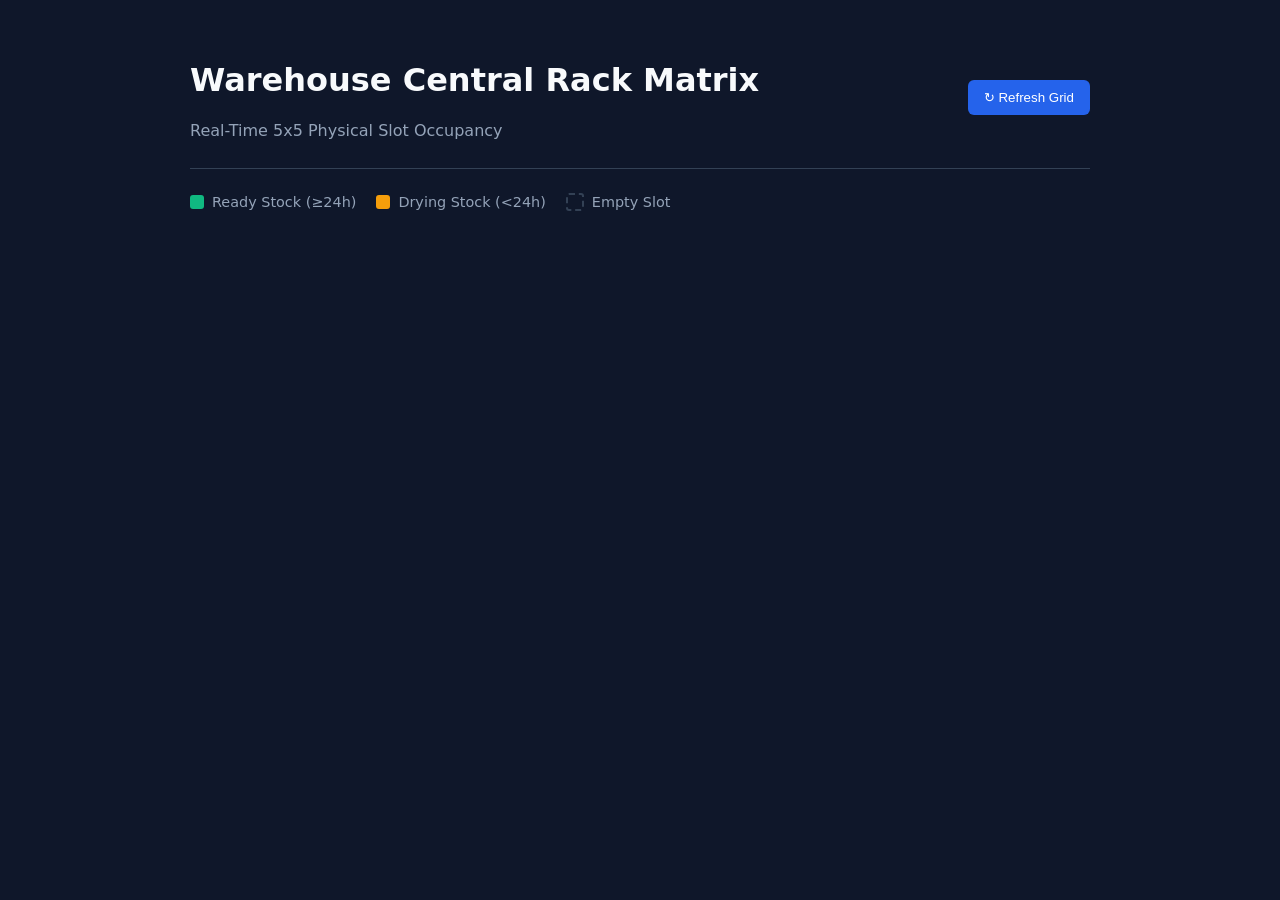
==== templates/admin.html @ e70aa9d1 "working" ====
<!DOCTYPE html>
<html lang="en">
<head>
    <meta charset="UTF-8">
    <meta name="viewport" content="width=device-width, initial-scale=1.0">
    <title>WMS Central Dashboard</title>
    <link rel="stylesheet" href="/static/style.css">
    <style>
        .admin-container { max-width: 900px; margin: 0 auto; padding: 20px; }
        
        /* 5x5 Visual Grid Layout */
        .rack-grid {
            display: grid;
            grid-template-columns: repeat(5, 1fr);
            gap: 15px;
            margin-top: 20px;
        }
        
        .slot-card {
            background: #0f172a;
            border: 2px dashed #334155;
            border-radius: 8px;
            padding: 15px;
            min-height: 100px;
            display: flex;
            flex-direction: column;
            justify-content: space-between;
            text-align: center;
            transition: all 0.3s ease;
        }

        /* State colors */
        .slot-card.occupied-ready {
            border: 2px solid #10b981;
            background: rgba(16, 185, 129, 0.1);
        }

        .slot-card.occupied-drying {
            border: 2px solid #f59e0b;
            background: rgba(245, 158, 11, 0.1);
        }

        .slot-coord { font-size: 0.85rem; color: #64748b; font-weight: bold; }
        .slot-title { font-size: 0.95rem; font-weight: bold; color: #f8fafc; margin: 5px 0; }
        .slot-qty { font-size: 1.2rem; font-weight: bold; }
        .status-badge { font-size: 0.75rem; border-radius: 4px; padding: 2px 6px; font-weight: bold; }
        .badge-ready { background: #10b981; color: #022c22; }
        .badge-drying { background: #f59e0b; color: #451a03; }
        
        .legend { display: flex; gap: 20px; margin-top: 20px; }
        .legend-item { display: flex; align-items: center; gap: 8px; color: #94a3b8; font-size: 0.9rem; }
        .legend-box { width: 14px; height: 14px; border-radius: 3px; }
    </style>
</head>
<body>
    <div class="admin-container">
        <header style="display: flex; justify-content: space-between; align-items: center;">
            <div>
                <h1>Warehouse Central Rack Matrix</h1>
                <p style="color: #94a3b8;">Real-Time 5x5 Physical Slot Occupancy</p>
            </div>
            <button onclick="fetchRackMatrix()" style="padding: 10px 16px; background: #2563eb; color: #fff; border: none; border-radius: 6px; cursor: pointer;">↻ Refresh Grid</button>
        </header>

        <div class="legend">
            <div class="legend-item"><div class="legend-box" style="background: #10b981;"></div> Ready Stock (≥24h)</div>
            <div class="legend-item"><div class="legend-box" style="background: #f59e0b;"></div> Drying Stock (<24h)</div>
            <div class="legend-item"><div class="legend-box" style="border: 2px dashed #334155;"></div> Empty Slot</div>
        </div>

        <div id="rack-matrix-container" class="rack-grid"></div>
    </div>

    <script src="/static/admin.js"></script>
</body>
</html>
---- static/style.css ----
:root {
        --bg-color: #0f172a;
        --card-bg: #1e293b;
        --text-main: #f8fafc;
        --accent-empty: #334155;
        --accent-drying: #f59e0b;
        --accent-ready: #10b981;
    }

    body {
        font-family: system-ui, -apple-system, sans-serif;
        background-color: var(--bg-color);
        color: var(--text-main);
        margin: 0;
        padding: 20px;
    }

    header {
        display: flex;
        justify-content: space-between;
        align-items: center;
        margin-bottom: 24px;
        border-bottom: 1px solid var(--accent-empty);
        padding-bottom: 12px;
    }

    .legend {
        display: flex;
        gap: 16px;
    }

    .legend-item {
        display: flex;
        align-items: center;
        gap: 8px;
        font-size: 0.9rem;
    }

    .dot {
        width: 12px;
        height: 12px;
        border-radius: 50%;
    }

    .dot.empty { background-color: var(--accent-empty); }
    .dot.drying { background-color: var(--accent-drying); }
    .dot.ready { background-color: var(--accent-ready); }

    .grid-container {
        display: grid;
        grid-template-columns: repeat(5, 1fr);
        gap: 12px;
        max-width: 900px;
        margin: 0 auto;
    }

    .rack-slot {
        background-color: var(--card-bg);
        border: 2px solid var(--accent-empty);
        border-radius: 8px;
        aspect-ratio: 1;
        display: flex;
        flex-direction: column;
        justify-content: center;
        align-items: center;
        padding: 8px;
        text-align: center;
        transition: all 0.3s ease;
    }

    .rack-slot.drying {
        border-color: var(--accent-drying);
        box-shadow: 0 0 10px rgba(245, 158, 11, 0.2);
    }

    .rack-slot.ready {
        border-color: var(--accent-ready);
        box-shadow: 0 0 10px rgba(16, 185, 129, 0.2);
    }

    .slot-coord {
        font-size: 0.75rem;
        color: #94a3b8;
        margin-bottom: 4px;
    }

    .slot-title {
        font-weight: bold;
        font-size: 0.95rem;
    }

    .slot-qty {
        font-size: 1.2rem;
        margin: 4px 0;
    }

    .slot-status {
        font-size: 0.75rem;
        padding: 2px 6px;
        border-radius: 4px;
        font-weight: 600;
    }

    .status-drying { background-color: #78350f; color: #fef3c7; }
    .status-ready { background-color: #064e3b; color: #d1fae5; }
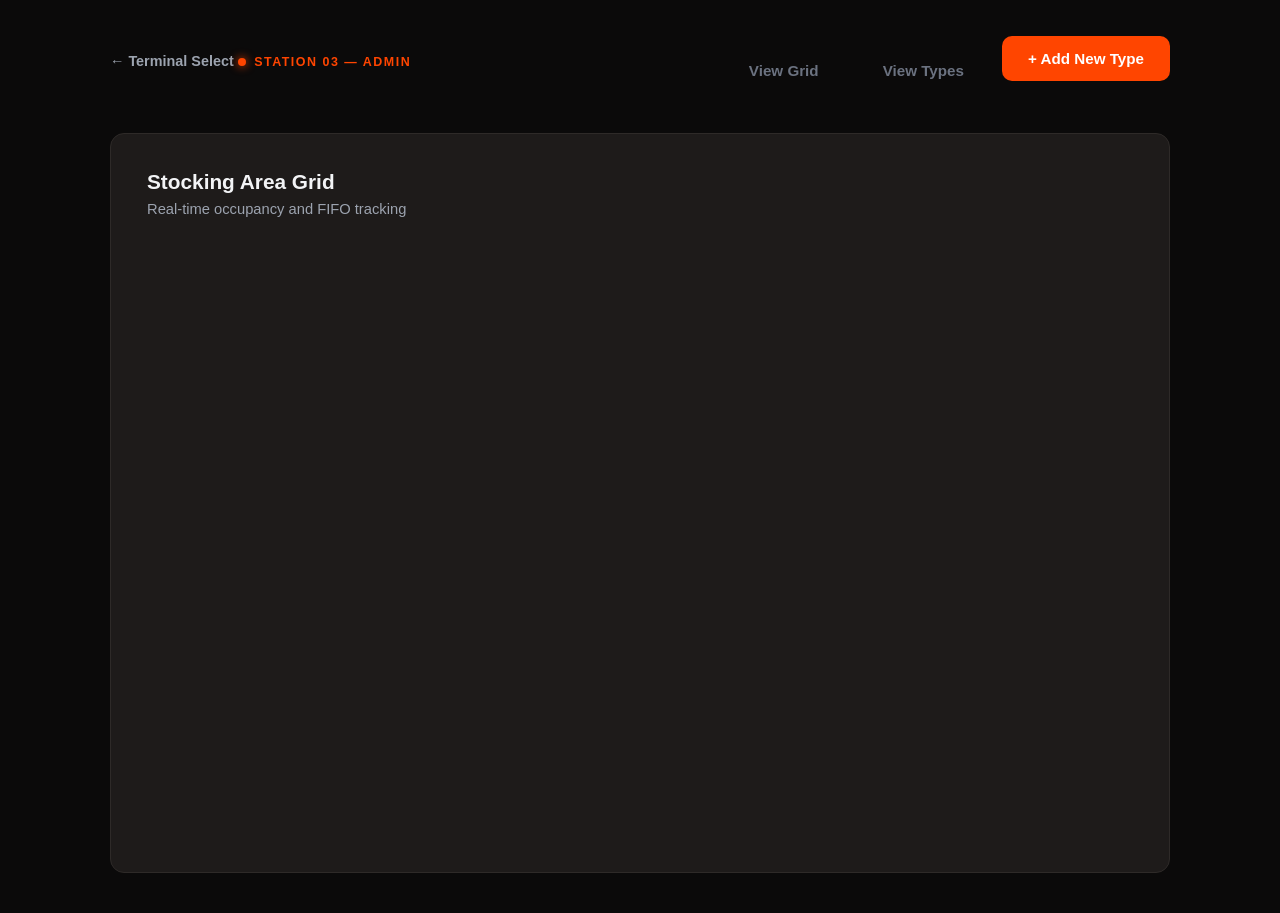
==== commit 47eb263b: "all working for now" ====
--- a/templates/admin.html
+++ b/templates/admin.html
@@ -2,73 +2,187 @@
 <html lang="en">
 <head>
     <meta charset="UTF-8">
-    <meta name="viewport" content="width=device-width, initial-scale=1.0">
-    <title>WMS Central Dashboard</title>
+    <meta name="viewport" content="width=device-width, initial-scale=1.0, maximum-scale=1.0, user-scalable=no">
+    <title>Admin Command Center — Smart Warehouse</title>
     <link rel="stylesheet" href="/static/style.css">
     <style>
-        .admin-container { max-width: 900px; margin: 0 auto; padding: 20px; }
-        
-        /* 5x5 Visual Grid Layout */
+        .admin-nav {
+            display: flex;
+            gap: 12px;
+            align-items: center;
+        }
+
+        .admin-view {
+            display: none;
+            background: var(--bg-card);
+            border: 1px solid var(--border-color);
+            border-radius: 14px;
+            padding: 36px;
+            min-height: calc(100vh - 160px);
+            animation: stage-in 0.3s ease;
+        }
+
+        .admin-view.is-active {
+            display: block;
+        }
+
+        /* Grid View Styles */
         .rack-grid {
             display: grid;
             grid-template-columns: repeat(5, 1fr);
-            gap: 15px;
+            gap: 12px;
             margin-top: 20px;
         }
-        
+
         .slot-card {
-            background: #0f172a;
-            border: 2px dashed #334155;
-            border-radius: 8px;
-            padding: 15px;
-            min-height: 100px;
+            background: var(--bg-main);
+            border: 1.5px solid var(--border-color);
+            border-radius: 10px;
+            padding: 14px;
+            min-height: 125px;
             display: flex;
             flex-direction: column;
             justify-content: space-between;
             text-align: center;
-            transition: all 0.3s ease;
+            transition: all 0.2s ease;
         }
 
-        /* State colors */
         .slot-card.occupied-ready {
-            border: 2px solid #10b981;
-            background: rgba(16, 185, 129, 0.1);
+            border-color: var(--status-ready);
+            background: var(--status-ready-bg);
         }
 
         .slot-card.occupied-drying {
-            border: 2px solid #f59e0b;
-            background: rgba(245, 158, 11, 0.1);
+            border-color: var(--status-drying);
+            background: var(--status-drying-bg);
         }
 
-        .slot-coord { font-size: 0.85rem; color: #64748b; font-weight: bold; }
-        .slot-title { font-size: 0.95rem; font-weight: bold; color: #f8fafc; margin: 5px 0; }
-        .slot-qty { font-size: 1.2rem; font-weight: bold; }
-        .status-badge { font-size: 0.75rem; border-radius: 4px; padding: 2px 6px; font-weight: bold; }
-        .badge-ready { background: #10b981; color: #022c22; }
-        .badge-drying { background: #f59e0b; color: #451a03; }
+        .slot-coord { font-size: 0.75rem; color: var(--text-muted); font-weight: 800; letter-spacing: 1px; }
+        .slot-title { font-size: 0.95rem; font-weight: 800; color: var(--text-primary); margin: 4px 0; }
+        .slot-qty { font-size: 1.1rem; font-weight: 800; }
         
-        .legend { display: flex; gap: 20px; margin-top: 20px; }
-        .legend-item { display: flex; align-items: center; gap: 8px; color: #94a3b8; font-size: 0.9rem; }
-        .legend-box { width: 14px; height: 14px; border-radius: 3px; }
+        .status-badge { 
+            font-size: 0.7rem; 
+            border-radius: 6px; 
+            padding: 4px 8px; 
+            font-weight: 800; 
+            text-transform: uppercase;
+            letter-spacing: 0.5px;
+            display: inline-block;
+        }
+        .badge-ready { background: var(--status-ready); color: #000; }
+        .badge-drying { background: var(--status-drying); color: #000; }
+        .timing-info { font-size: 0.75rem; font-weight: 700; margin-top: 6px; line-height: 1.3; }
+
+        /* Types View Styles */
+        .types-grid {
+            display: grid;
+            grid-template-columns: repeat(auto-fill, minmax(280px, 1fr));
+            gap: 20px;
+            margin-top: 24px;
+        }
+
+        .type-card {
+            background: var(--bg-main);
+            border: 1px solid var(--border-color);
+            border-radius: 12px;
+            padding: 24px;
+            display: flex;
+            flex-direction: column;
+            gap: 16px;
+        }
+        
+        .type-photo-placeholder {
+            width: 100%;
+            height: 120px;
+            background: var(--bg-hover);
+            border: 1px dashed var(--border-light);
+            border-radius: 8px;
+            display: flex;
+            align-items: center;
+            justify-content: center;
+            color: var(--text-muted);
+            font-size: 0.85rem;
+            font-weight: 600;
+        }
+
+        .type-stat-row {
+            display: flex;
+            justify-content: space-between;
+            align-items: center;
+            padding-bottom: 8px;
+            border-bottom: 1px solid var(--border-color);
+        }
+        
+        .type-stat-row:last-child { border-bottom: none; padding-bottom: 0; }
+        .stat-label { font-size: 0.85rem; color: var(--text-secondary); font-weight: 600; }
+        .stat-value { font-size: 0.95rem; color: var(--text-primary); font-weight: 800; }
+
+        /* Dummy Form */
+        .form-group { display: flex; flex-direction: column; gap: 6px; margin-bottom: 16px; max-width: 400px; }
+        .form-label { font-size: 0.85rem; color: var(--text-secondary); font-weight: 600; }
+        .form-input {
+            background: var(--bg-main);
+            border: 1px solid var(--border-color);
+            border-radius: 8px;
+            padding: 12px;
+            color: var(--text-primary);
+            font-size: 0.95rem;
+        }
     </style>
 </head>
-<body>
-    <div class="admin-container">
-        <header style="display: flex; justify-content: space-between; align-items: center;">
+<body class="terminal-body">
+
+    <div class="dispatch-wrapper">
+        <header class="terminal-header">
             <div>
-                <h1>Warehouse Central Rack Matrix</h1>
-                <p style="color: #94a3b8;">Real-Time 5x5 Physical Slot Occupancy</p>
+                <a href="/" class="back-link">&larr; Terminal Select</a>
+                <div class="terminal-tag" style="margin-top: 8px;"><span class="status-dot"></span> STATION 03 — ADMIN</div>
             </div>
-            <button onclick="fetchRackMatrix()" style="padding: 10px 16px; background: #2563eb; color: #fff; border: none; border-radius: 6px; cursor: pointer;">↻ Refresh Grid</button>
+            <div class="admin-nav">
+                <button class="btn-ghost" onclick="switchView('grid')">View Grid</button>
+                <button class="btn-ghost" onclick="switchView('types')">View Types</button>
+                <button class="btn-primary" onclick="switchView('add')">+ Add New Type</button>
+            </div>
         </header>
 
-        <div class="legend">
-            <div class="legend-item"><div class="legend-box" style="background: #10b981;"></div> Ready Stock (≥24h)</div>
-            <div class="legend-item"><div class="legend-box" style="background: #f59e0b;"></div> Drying Stock (<24h)</div>
-            <div class="legend-item"><div class="legend-box" style="border: 2px dashed #334155;"></div> Empty Slot</div>
-        </div>
+        <!-- VIEW: Grid -->
+        <section id="view-grid" class="admin-view is-active">
+            <div style="display: flex; justify-content: space-between; align-items: center; margin-bottom: 24px;">
+                <div>
+                    <h2 class="panel-title">Stocking Area Grid</h2>
+                    <p class="panel-sub">Real-time occupancy and FIFO tracking</p>
+                </div>
+            </div>
+            <div id="rack-matrix-container" class="rack-grid"></div>
+        </section>
 
-        <div id="rack-matrix-container" class="rack-grid"></div>
+        <!-- VIEW: Types -->
+        <section id="view-types" class="admin-view">
+            <h2 class="panel-title">Core Types Inventory</h2>
+            <p class="panel-sub">Aggregated stock and unit specifications</p>
+            <div id="types-grid-container" class="types-grid"></div>
+        </section>
+
+        <!-- VIEW: Add Type (Non-functional UI placeholder) -->
+        <section id="view-add" class="admin-view">
+            <h2 class="panel-title">Register New Core Type</h2>
+            <p class="panel-sub" style="margin-bottom: 24px;">Configure a new core profile for AI detection. (UI Placeholder)</p>
+            
+            <div class="form-group">
+                <label class="form-label">Core Type Name</label>
+                <input type="text" class="form-input" placeholder="e.g., Valve Body A" disabled>
+            </div>
+            <div class="form-group">
+                <label class="form-label">Unit Weight (grams)</label>
+                <input type="text" class="form-input" placeholder="e.g., 250.5" disabled>
+            </div>
+            <div class="form-group">
+                <label class="form-label">Reference Image (AI Training)</label>
+                <input type="file" class="form-input" disabled>
+            </div>
+            <button class="btn-primary" disabled style="opacity: 0.5; cursor: not-allowed;">Save Core Type</button>
+        </section>
     </div>
 
     <script src="/static/admin.js"></script>
--- a/static/style.css
+++ b/static/style.css
@@ -1,105 +1,997 @@
-    :root {
-        --bg-color: #0f172a;
-        --card-bg: #1e293b;
-        --text-main: #f8fafc;
-        --accent-empty: #334155;
-        --accent-drying: #f59e0b;
-        --accent-ready: #10b981;
-    }
-
-    body {
-        font-family: system-ui, -apple-system, sans-serif;
-        background-color: var(--bg-color);
-        color: var(--text-main);
-        margin: 0;
-        padding: 20px;
-    }
-
-    header {
-        display: flex;
-        justify-content: space-between;
-        align-items: center;
-        margin-bottom: 24px;
-        border-bottom: 1px solid var(--accent-empty);
-        padding-bottom: 12px;
-    }
-
-    .legend {
-        display: flex;
-        gap: 16px;
-    }
-
-    .legend-item {
-        display: flex;
-        align-items: center;
-        gap: 8px;
-        font-size: 0.9rem;
-    }
-
-    .dot {
-        width: 12px;
-        height: 12px;
-        border-radius: 50%;
-    }
-
-    .dot.empty { background-color: var(--accent-empty); }
-    .dot.drying { background-color: var(--accent-drying); }
-    .dot.ready { background-color: var(--accent-ready); }
-
-    .grid-container {
-        display: grid;
-        grid-template-columns: repeat(5, 1fr);
-        gap: 12px;
-        max-width: 900px;
-        margin: 0 auto;
-    }
-
-    .rack-slot {
-        background-color: var(--card-bg);
-        border: 2px solid var(--accent-empty);
-        border-radius: 8px;
-        aspect-ratio: 1;
-        display: flex;
-        flex-direction: column;
-        justify-content: center;
-        align-items: center;
-        padding: 8px;
-        text-align: center;
-        transition: all 0.3s ease;
-    }
-
-    .rack-slot.drying {
-        border-color: var(--accent-drying);
-        box-shadow: 0 0 10px rgba(245, 158, 11, 0.2);
-    }
-
-    .rack-slot.ready {
-        border-color: var(--accent-ready);
-        box-shadow: 0 0 10px rgba(16, 185, 129, 0.2);
-    }
-
-    .slot-coord {
-        font-size: 0.75rem;
-        color: #94a3b8;
-        margin-bottom: 4px;
-    }
-
-    .slot-title {
-        font-weight: bold;
-        font-size: 0.95rem;
-    }
-
-    .slot-qty {
-        font-size: 1.2rem;
-        margin: 4px 0;
-    }
-
-    .slot-status {
-        font-size: 0.75rem;
-        padding: 2px 6px;
-        border-radius: 4px;
-        font-weight: 600;
-    }
-
-    .status-drying { background-color: #78350f; color: #fef3c7; }
-    .status-ready { background-color: #064e3b; color: #d1fae5; }
+:root {
+  --bg-main: #111010;
+  --bg-sidebar: #171514;
+  --bg-card: #1e1b1a;
+  --bg-hover: #282422;
+  --border-color: #2e2a28;
+  --border-light: #3d3734;
+  
+  --text-primary: #f3f4f6;
+  --text-secondary: #9ca3af;
+  --text-muted: #6b7280;
+
+  --accent-orange: #ff4500;
+  --accent-orange-hover: #e03e00;
+  
+  --status-ready: #10b981;
+  --status-ready-bg: rgba(16, 185, 129, 0.15);
+  --status-drying: #f59e0b;
+  --status-drying-bg: rgba(245, 158, 11, 0.15);
+  --status-error: #f43f5e;
+  --status-error-bg: rgba(244, 63, 94, 0.15);
+
+  --sidebar-width: 260px;
+}
+
+* {
+  box-sizing: border-box;
+  margin: 0;
+  padding: 0;
+  font-family: -apple-system, BlinkMacSystemFont, "Segoe UI", Roboto, Helvetica, Arial, sans-serif;
+  -webkit-tap-highlight-color: transparent;
+}
+
+body {
+  background-color: var(--bg-main);
+  color: var(--text-primary);
+  min-height: 100vh;
+  font-size: 1rem;
+}
+
+/* Tablet & Touch Layout */
+.portal-body {
+  display: flex;
+  justify-content: center;
+  align-items: center;
+  background-color: #0b0a0a;
+  min-height: 100vh;
+  padding: 24px;
+}
+
+.portal-wrapper {
+  max-width: 1200px;
+  width: 100%;
+  margin: 0 auto;
+}
+
+.portal-header {
+  text-align: center;
+  margin-bottom: 40px;
+}
+
+.portal-sys-tag {
+  font-size: 0.85rem;
+  font-weight: 800;
+  color: var(--accent-orange);
+  letter-spacing: 2px;
+  text-transform: uppercase;
+  margin-bottom: 14px;
+  display: inline-flex;
+  align-items: center;
+  gap: 10px;
+}
+
+.status-dot {
+  width: 8px;
+  height: 8px;
+  border-radius: 50%;
+  background: var(--accent-orange);
+  box-shadow: 0 0 10px var(--accent-orange);
+}
+
+.portal-title {
+  font-size: 2.5rem;
+  font-weight: 900;
+  letter-spacing: -0.5px;
+  margin-bottom: 10px;
+  color: var(--text-primary);
+}
+
+.portal-subtitle {
+  color: var(--text-secondary);
+  font-size: 1.1rem;
+}
+
+/* Scaled Grid for Tablets */
+.portal-grid {
+  display: grid;
+  grid-template-columns: repeat(3, 1fr);
+  gap: 28px;
+}
+
+@media (max-width: 900px) {
+  .portal-grid {
+    grid-template-columns: 1fr;
+  }
+  .portal-title {
+    font-size: 2rem;
+  }
+}
+
+/* Station Cards */
+.card {
+  background: var(--bg-card);
+  border: 1px solid var(--border-color);
+  border-radius: 12px;
+  padding: 32px 28px;
+}
+
+.station-card {
+  display: flex;
+  flex-direction: column;
+  height: 100%;
+  min-height: 320px;
+  cursor: pointer;
+  user-select: none;
+  transition: border-color 0.2s ease, transform 0.2s ease, background 0.2s ease, box-shadow 0.2s ease;
+}
+
+.station-card:hover, .station-card:active {
+  border-color: var(--accent-orange);
+  background: var(--bg-hover);
+  transform: translateY(-3px);
+  box-shadow: 0 12px 24px rgba(0,0,0,0.4);
+}
+
+.card-top {
+  display: flex;
+  justify-content: flex-start;
+  align-items: center;
+  margin-bottom: 24px;
+}
+
+.terminal-badge {
+  font-size: 0.85rem;
+  font-weight: 800;
+  color: var(--text-muted);
+  letter-spacing: 1px;
+  text-transform: uppercase;
+}
+
+.card-title {
+  font-size: 1.5rem;
+  font-weight: 800;
+  margin-bottom: 12px;
+  color: var(--text-primary);
+}
+
+.card-desc {
+  color: var(--text-secondary);
+  font-size: 0.95rem;
+  line-height: 1.6;
+  margin-bottom: 36px;
+  flex-grow: 1;
+}
+
+/* Card Footer - Bottom Left Action Text */
+.card-footer {
+  display: flex;
+  justify-content: flex-start;
+  align-items: center;
+  border-top: 1px solid var(--border-color);
+  padding-top: 20px;
+}
+
+.action-text {
+  font-size: 1.05rem;
+  font-weight: 800;
+  color: var(--accent-orange);
+  display: inline-flex;
+  align-items: center;
+  gap: 8px;
+  transition: transform 0.2s ease;
+}
+
+.station-card:hover .action-text {
+  transform: translateX(6px);
+}
+
+.portal-footer {
+  margin-top: 50px;
+  padding-top: 24px;
+  border-top: 1px solid var(--border-color);
+  display: flex;
+  justify-content: space-between;
+  font-size: 0.85rem;
+  color: var(--text-muted);
+}
+
+/* Security PIN Modal */
+.modal-backdrop {
+  position: fixed;
+  top: 0;
+  left: 0;
+  width: 100vw;
+  height: 100vh;
+  background: rgba(0, 0, 0, 0.85);
+  backdrop-filter: blur(8px);
+  display: flex;
+  justify-content: center;
+  align-items: center;
+  opacity: 0;
+  pointer-events: none;
+  transition: opacity 0.25s ease;
+  z-index: 2000;
+}
+
+.modal-backdrop.active {
+  opacity: 1;
+  pointer-events: auto;
+}
+
+.pin-modal-card {
+  background: var(--bg-card);
+  border: 1px solid var(--border-light);
+  border-radius: 16px;
+  padding: 32px;
+  width: 100%;
+  max-width: 380px;
+  box-shadow: 0 20px 50px rgba(0,0,0,0.8);
+  text-align: center;
+}
+
+.modal-header {
+  display: flex;
+  justify-content: space-between;
+  align-items: center;
+  margin-bottom: 12px;
+}
+
+.section-label {
+  font-size: 0.75rem;
+  font-weight: 800;
+  color: var(--accent-orange);
+  text-transform: uppercase;
+  letter-spacing: 1px;
+}
+
+.close-btn {
+  background: none;
+  border: none;
+  color: var(--text-muted);
+  font-size: 1.8rem;
+  cursor: pointer;
+  line-height: 1;
+}
+
+.close-btn:hover { color: var(--text-primary); }
+
+.modal-title {
+  font-size: 1.3rem;
+  font-weight: 800;
+  margin-bottom: 6px;
+}
+
+.modal-subtitle {
+  font-size: 0.85rem;
+  color: var(--text-secondary);
+  margin-bottom: 24px;
+}
+
+/* PIN Indicator Dots */
+.pin-display {
+  display: flex;
+  justify-content: center;
+  gap: 16px;
+  margin-bottom: 16px;
+}
+
+.pin-dot {
+  width: 16px;
+  height: 16px;
+  border-radius: 50%;
+  border: 2px solid var(--border-light);
+  transition: background 0.15s ease, border-color 0.15s ease, transform 0.15s ease;
+}
+
+.pin-dot.filled {
+  background: var(--accent-orange);
+  border-color: var(--accent-orange);
+  transform: scale(1.1);
+}
+
+.pin-dot.error {
+  background: var(--status-error);
+  border-color: var(--status-error);
+}
+
+.pin-error-text {
+  font-size: 0.8rem;
+  font-weight: 700;
+  color: var(--status-error);
+  height: 20px;
+  margin-bottom: 12px;
+  display: none;
+}
+
+/* Numeric Keypad */
+.pin-pad {
+  display: grid;
+  grid-template-columns: repeat(3, 1fr);
+  gap: 12px;
+  margin-bottom: 20px;
+}
+
+.pin-key {
+  background: var(--bg-main);
+  border: 1px solid var(--border-color);
+  color: var(--text-primary);
+  font-size: 1.4rem;
+  font-weight: 700;
+  padding: 16px;
+  border-radius: 10px;
+  cursor: pointer;
+  user-select: none;
+  transition: background 0.1s ease, border-color 0.1s ease;
+}
+
+.pin-key:active {
+  background: var(--bg-hover);
+  border-color: var(--accent-orange);
+}
+
+.pin-key.action {
+  font-size: 1.1rem;
+  color: var(--text-secondary);
+}
+
+.pin-key.submit {
+  color: var(--status-ready);
+}
+
+.demo-hint {
+  font-size: 0.75rem;
+  color: var(--text-muted);
+}
+/* ─── Intake Terminal ─────────────────────────────────────────────── */
+
+.terminal-body {
+  background-color: #0b0a0a;
+  min-height: 100vh;
+}
+
+.terminal-wrapper {
+  max-width: 560px;
+  margin: 0 auto;
+  padding: 24px 20px 60px;
+  min-height: 100vh;
+  display: flex;
+  flex-direction: column;
+}
+
+.terminal-header {
+  display: flex;
+  justify-content: space-between;
+  align-items: center;
+  margin-bottom: 40px;
+}
+
+.back-link {
+  color: var(--text-secondary);
+  text-decoration: none;
+  font-size: 0.9rem;
+  font-weight: 600;
+  transition: color 0.15s ease;
+}
+
+.back-link:hover { color: var(--text-primary); }
+
+.terminal-tag {
+  font-size: 0.78rem;
+  font-weight: 800;
+  color: var(--accent-orange);
+  letter-spacing: 1.5px;
+  display: inline-flex;
+  align-items: center;
+  gap: 8px;
+}
+
+.intake-stage {
+  flex: 1;
+  display: flex;
+  align-items: center;
+  justify-content: center;
+}
+
+.stage-panel {
+  display: none;
+  flex-direction: column;
+  align-items: center;
+  text-align: center;
+  width: 100%;
+}
+
+.stage-panel.is-active {
+  display: flex;
+  animation: stage-in 0.35s ease;
+}
+
+@keyframes stage-in {
+  from { opacity: 0; transform: translateY(8px); }
+  to { opacity: 1; transform: translateY(0); }
+}
+
+.stage-icon {
+  width: 72px;
+  height: 72px;
+  color: var(--accent-orange);
+  margin-bottom: 28px;
+}
+
+.stage-title {
+  font-size: 1.6rem;
+  font-weight: 800;
+  color: var(--text-primary);
+  margin-bottom: 10px;
+  letter-spacing: -0.3px;
+}
+
+.stage-desc {
+  color: var(--text-secondary);
+  font-size: 0.98rem;
+  line-height: 1.6;
+  max-width: 380px;
+  margin-bottom: 36px;
+}
+
+/* Buttons */
+.btn-primary, .btn-outline-error, .btn-ghost {
+  border: none;
+  border-radius: 10px;
+  font-weight: 800;
+  cursor: pointer;
+  font-size: 0.95rem;
+  padding: 14px 26px;
+  transition: transform 0.15s ease, background 0.15s ease, border-color 0.15s ease;
+}
+
+.btn-primary {
+  background: var(--accent-orange);
+  color: #fff;
+}
+
+.btn-primary:hover { background: var(--accent-orange-hover); }
+.btn-primary:active { transform: scale(0.97); }
+
+.btn-lg { padding: 16px 40px; font-size: 1.05rem; }
+
+.btn-outline-error {
+  background: transparent;
+  color: var(--status-error);
+  border: 1.5px solid var(--status-error);
+}
+
+.btn-outline-error:hover { background: var(--status-error-bg); }
+
+.btn-ghost {
+  background: transparent;
+  color: var(--text-muted);
+  margin-top: 24px;
+}
+
+.btn-ghost:hover { color: var(--text-primary); }
+
+.stage-actions {
+  display: flex;
+  gap: 14px;
+}
+
+/* Countdown ring */
+.ring-wrap {
+  position: relative;
+  width: 200px;
+  height: 200px;
+  margin-bottom: 32px;
+}
+
+.ring-svg {
+  width: 100%;
+  height: 100%;
+  transform: rotate(-90deg);
+}
+
+.ring-track {
+  fill: none;
+  stroke: var(--border-color);
+  stroke-width: 8;
+}
+
+.ring-progress {
+  fill: none;
+  stroke: var(--accent-orange);
+  stroke-width: 8;
+  stroke-linecap: round;
+}
+
+.ring-wrap.is-urgent .ring-progress { stroke: var(--status-error); }
+
+.ring-center {
+  position: absolute;
+  inset: 0;
+  display: flex;
+  flex-direction: column;
+  align-items: center;
+  justify-content: center;
+}
+
+#countdown-num {
+  font-size: 2.6rem;
+  font-weight: 900;
+  color: var(--text-primary);
+  line-height: 1;
+}
+
+.ring-label {
+  font-size: 0.75rem;
+  color: var(--text-muted);
+  margin-top: 6px;
+}
+
+/* Detection card */
+.detect-card {
+  width: 100%;
+  background: var(--bg-card);
+  border: 1px solid var(--border-color);
+  border-radius: 12px;
+  padding: 18px 22px;
+  margin-bottom: 28px;
+}
+
+.detect-row {
+  display: flex;
+  justify-content: space-between;
+  align-items: center;
+  padding: 8px 0;
+}
+
+.detect-row + .detect-row { border-top: 1px solid var(--border-color); }
+
+.detect-label {
+  color: var(--text-secondary);
+  font-size: 0.9rem;
+}
+
+.detect-value {
+  color: var(--text-primary);
+  font-size: 1.05rem;
+}
+
+/* Success */
+.success-icon {
+  width: 72px;
+  height: 72px;
+  color: var(--status-ready);
+  margin-bottom: 24px;
+}
+
+/* Problem picker */
+.problem-grid {
+  display: grid;
+  grid-template-columns: 1fr 1fr;
+  gap: 12px;
+  width: 100%;
+  margin-bottom: 8px;
+}
+
+.problem-choice {
+  background: var(--bg-card);
+  border: 1px solid var(--border-color);
+  color: var(--text-primary);
+  border-radius: 10px;
+  padding: 18px 14px;
+  font-weight: 700;
+  font-size: 0.92rem;
+  cursor: pointer;
+  transition: border-color 0.15s ease, background 0.15s ease;
+}
+
+.problem-choice:hover {
+  border-color: var(--status-error);
+  background: var(--status-error-bg);
+}
+
+/* Toast */
+.toast {
+  position: fixed;
+  bottom: 28px;
+  left: 50%;
+  transform: translateX(-50%) translateY(20px);
+  background: var(--bg-card);
+  border: 1px solid var(--border-light);
+  color: var(--text-primary);
+  padding: 12px 20px;
+  border-radius: 10px;
+  font-size: 0.9rem;
+  font-weight: 600;
+  opacity: 0;
+  pointer-events: none;
+  transition: opacity 0.2s ease, transform 0.2s ease;
+  box-shadow: 0 10px 30px rgba(0,0,0,0.5);
+}
+
+.toast.is-visible {
+  opacity: 1;
+  transform: translateX(-50%) translateY(0);
+}
+
+.toast.toast-error {
+  border-color: var(--status-error);
+  color: var(--status-error);
+}
+
+/* ─── Dispatch Terminal (append to style.css) ────────────────────── */
+
+.dispatch-wrapper {
+  max-width: 1100px;
+  margin: 0 auto;
+  padding: 24px 20px 40px;
+  min-height: 100vh;
+  display: flex;
+  flex-direction: column;
+}
+
+.dispatch-layout {
+  display: flex;
+  gap: 22px;
+  flex: 1;
+  min-height: 0;
+}
+
+/* Left: search + type grid */
+.type-panel {
+  width: 320px;
+  flex-shrink: 0;
+  background: var(--bg-card);
+  border: 1px solid var(--border-color);
+  border-radius: 14px;
+  padding: 18px;
+  display: flex;
+  flex-direction: column;
+  gap: 16px;
+  max-height: calc(100vh - 110px);
+}
+
+.search-bar {
+  position: relative;
+  display: flex;
+  align-items: center;
+}
+
+.search-icon {
+  position: absolute;
+  left: 14px;
+  width: 18px;
+  height: 18px;
+  color: var(--text-muted);
+  pointer-events: none;
+}
+
+.search-bar input {
+  width: 100%;
+  background: var(--bg-main);
+  border: 1px solid var(--border-color);
+  border-radius: 10px;
+  padding: 12px 14px 12px 40px;
+  color: var(--text-primary);
+  font-size: 0.92rem;
+}
+
+.search-bar input:focus {
+  outline: none;
+  border-color: var(--accent-orange);
+}
+
+.type-grid {
+  display: grid;
+  grid-template-columns: 1fr 1fr;
+  gap: 10px;
+  overflow-y: auto;
+  padding-right: 4px;
+}
+
+.type-grid-empty {
+  grid-column: 1 / -1;
+  color: var(--text-muted);
+  font-size: 0.85rem;
+  text-align: center;
+  padding: 24px 0;
+}
+
+.type-card {
+  background: var(--bg-main);
+  border: 1.5px solid var(--border-color);
+  border-radius: 12px;
+  padding: 14px 10px;
+  display: flex;
+  flex-direction: column;
+  align-items: center;
+  gap: 6px;
+  cursor: pointer;
+  transition: border-color 0.15s ease, background 0.15s ease, transform 0.1s ease;
+}
+
+.type-card:hover { border-color: var(--border-light); }
+
+.type-card.is-selected {
+  border-color: var(--accent-orange);
+  background: rgba(255, 69, 0, 0.08);
+}
+
+.type-thumb {
+  width: 52px;
+  height: 52px;
+  border-radius: 50%;
+  background: var(--bg-hover);
+  border: 1px solid var(--border-light);
+  display: flex;
+  align-items: center;
+  justify-content: center;
+  overflow: hidden;
+}
+
+.type-thumb img { width: 100%; height: 100%; object-fit: cover; }
+
+.type-thumb-fallback {
+  font-weight: 800;
+  font-size: 1.1rem;
+  color: var(--accent-orange);
+}
+
+.type-thumb-lg { width: 64px; height: 64px; flex-shrink: 0; }
+
+.type-name {
+  font-size: 0.85rem;
+  font-weight: 700;
+  color: var(--text-primary);
+  text-align: center;
+  line-height: 1.25;
+}
+
+.type-sub {
+  font-size: 0.72rem;
+  color: var(--text-muted);
+}
+
+/* Right: output panel */
+.output-panel {
+  flex: 1;
+  background: var(--bg-card);
+  border: 1px solid var(--border-color);
+  border-radius: 14px;
+  padding: 36px;
+  display: flex;
+  flex-direction: column;
+  min-width: 0;
+}
+
+.panel-state { display: none; flex-direction: column; }
+.panel-state.is-active { display: flex; animation: stage-in 0.3s ease; }
+
+.empty-hint {
+  margin: auto;
+  text-align: center;
+  color: var(--text-muted);
+}
+
+.empty-hint svg { width: 56px; height: 56px; margin-bottom: 16px; }
+.empty-hint p { font-size: 0.95rem; }
+
+.panel-title {
+  font-size: 1.3rem;
+  font-weight: 800;
+  color: var(--text-primary);
+  margin-bottom: 4px;
+}
+
+.panel-sub {
+  color: var(--text-secondary);
+  font-size: 0.92rem;
+  line-height: 1.55;
+  margin-bottom: 24px;
+}
+
+.selected-type-header {
+  display: flex;
+  align-items: center;
+  gap: 16px;
+  margin-bottom: 28px;
+}
+
+.field-label {
+  font-size: 0.85rem;
+  color: var(--text-secondary);
+  font-weight: 600;
+  margin-bottom: 10px;
+}
+
+.qty-row {
+  display: flex;
+  align-items: center;
+  gap: 12px;
+  margin-bottom: 28px;
+}
+
+.qty-btn {
+  width: 44px;
+  height: 44px;
+  border-radius: 10px;
+  border: 1px solid var(--border-color);
+  background: var(--bg-main);
+  color: var(--text-primary);
+  font-size: 1.3rem;
+  font-weight: 700;
+  cursor: pointer;
+}
+
+.qty-btn:hover { border-color: var(--accent-orange); }
+
+#qty-input {
+  width: 90px;
+  text-align: center;
+  background: var(--bg-main);
+  border: 1px solid var(--border-color);
+  border-radius: 10px;
+  padding: 10px;
+  color: var(--text-primary);
+  font-size: 1.1rem;
+  font-weight: 700;
+}
+
+/* Error / status */
+.status-icon {
+  width: 52px;
+  height: 52px;
+  border-radius: 50%;
+  border: 2px solid var(--status-error);
+  color: var(--status-error);
+  display: flex;
+  align-items: center;
+  justify-content: center;
+  font-size: 1.5rem;
+  font-weight: 800;
+  margin-bottom: 20px;
+}
+
+.status-icon-ready {
+  border-color: var(--status-ready);
+  color: var(--status-ready);
+}
+
+.error-countdown {
+  background: var(--bg-main);
+  border: 1px solid var(--border-color);
+  border-radius: 10px;
+  padding: 14px 18px;
+  font-size: 1.4rem;
+  font-weight: 800;
+  color: var(--accent-orange);
+  margin-bottom: 24px;
+  width: fit-content;
+}
+
+/* Step wizard */
+.step-meta {
+  display: flex;
+  justify-content: space-between;
+  align-items: center;
+  margin-bottom: 20px;
+}
+
+.step-progress {
+  font-size: 0.78rem;
+  font-weight: 800;
+  color: var(--text-muted);
+  letter-spacing: 1px;
+  text-transform: uppercase;
+}
+
+.step-row-label {
+  font-size: 0.85rem;
+  font-weight: 700;
+  color: var(--accent-orange);
+}
+
+.row-strip {
+  display: flex;
+  gap: 12px;
+  margin-top: 22px;
+  margin-bottom: 28px;
+}
+
+.row-cell {
+  position: relative;
+  width: 68px;
+  height: 68px;
+  border-radius: 10px;
+  border: 1.5px solid var(--border-color);
+  background: var(--bg-main);
+  display: flex;
+  flex-direction: column;
+  align-items: center;
+  justify-content: center;
+  gap: 2px;
+}
+
+.row-cell.is-occupied { border-color: var(--border-light); }
+
+.row-cell.is-target {
+  border-color: var(--accent-orange);
+  background: rgba(255, 69, 0, 0.12);
+  box-shadow: 0 0 0 3px rgba(255, 69, 0, 0.18);
+}
+
+.row-cell-flag {
+  position: absolute;
+  top: -22px;
+  font-size: 0.65rem;
+  font-weight: 800;
+  color: var(--accent-orange);
+  letter-spacing: 1px;
+}
+
+.row-cell-col {
+  font-size: 0.7rem;
+  color: var(--text-muted);
+  font-weight: 700;
+}
+
+.row-cell-qty {
+  font-size: 0.85rem;
+  color: var(--text-primary);
+  font-weight: 800;
+}
+
+.step-actions { display: flex; gap: 14px; }
+
+.counting-station {
+  display: none;
+  flex-direction: column;
+  align-items: flex-start;
+  gap: 14px;
+}
+
+.counter-display {
+  background: var(--bg-main);
+  border: 1px solid var(--border-color);
+  border-radius: 12px;
+  padding: 20px 32px;
+  display: flex;
+  flex-direction: column;
+  align-items: center;
+}
+
+#counter-num {
+  font-size: 2.4rem;
+  font-weight: 900;
+  color: var(--text-primary);
+  line-height: 1;
+}
+
+.counter-label {
+  font-size: 0.75rem;
+  color: var(--text-muted);
+  margin-top: 4px;
+}
+
+.counting-hint {
+  color: var(--text-secondary);
+  font-size: 0.88rem;
+}
+
+.btn-outline {
+  background: transparent;
+  border: 1.5px solid var(--border-light);
+  color: var(--text-primary);
+  border-radius: 10px;
+  padding: 12px 20px;
+  font-weight: 700;
+  font-size: 0.88rem;
+  cursor: pointer;
+}
+
+.btn-outline:hover { border-color: var(--accent-orange); }
+
+@media (max-width: 820px) {
+  .dispatch-layout { flex-direction: column; }
+  .type-panel { width: 100%; max-height: 260px; }
+}
